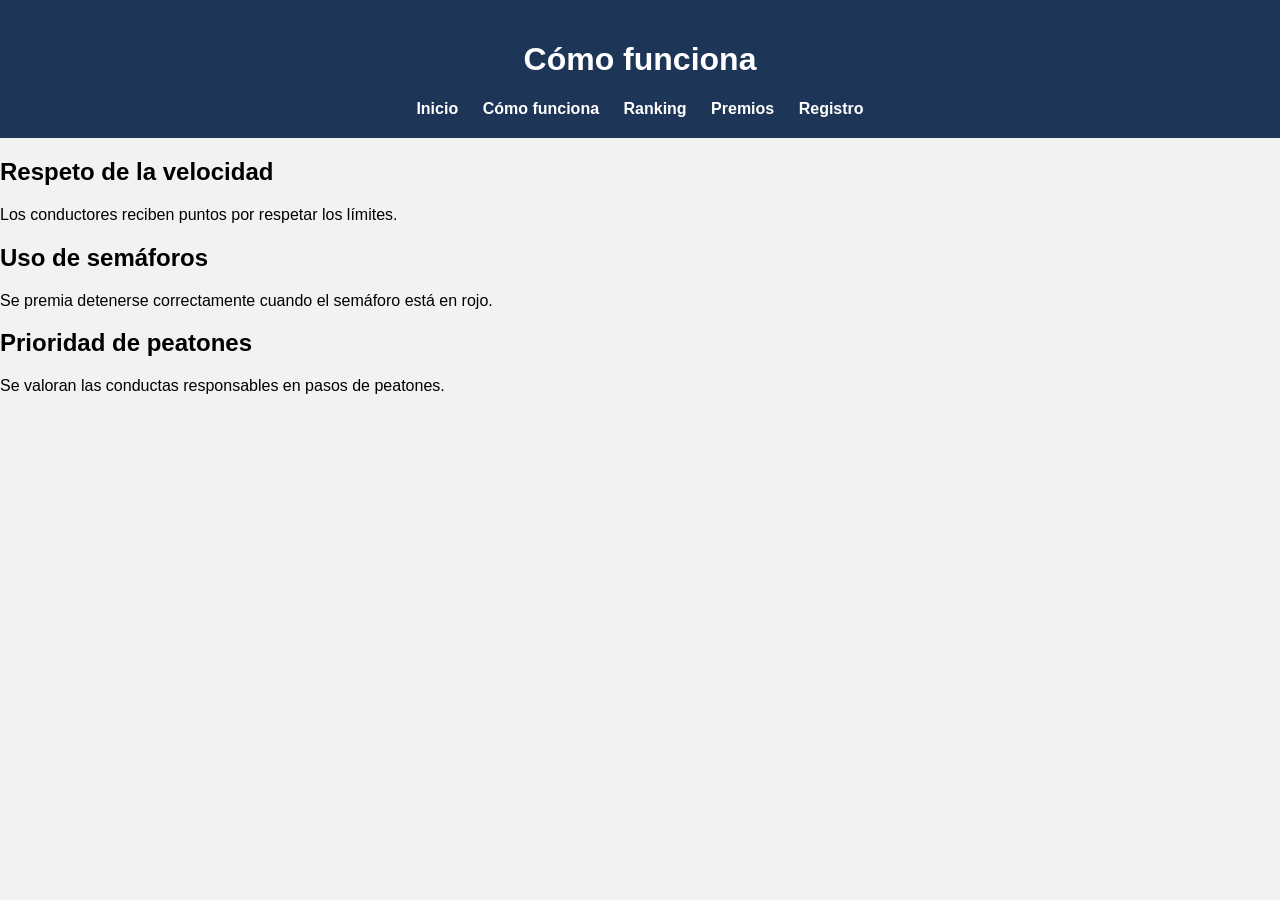
==== funcionamiento.html @ 2cffe6fd "Add funcionamiento.html with content on traffic rules" ====
<!DOCTYPE html>
<html lang="es">

<head>
<meta charset="UTF-8">
<title>Cómo funciona</title>
<link rel="stylesheet" href="style.css">
</head>

<body>

<header>

<h1>Cómo funciona</h1>

<nav>
<a href="index.html">Inicio</a>
<a href="funcionamiento.html">Cómo funciona</a>
<a href="ranking.html">Ranking</a>
<a href="premios.html">Premios</a>
<a href="registro.html">Registro</a>
</nav>

</header>

<section>

<h2>Respeto de la velocidad</h2>
<p>Los conductores reciben puntos por respetar los límites.</p>

<h2>Uso de semáforos</h2>
<p>Se premia detenerse correctamente cuando el semáforo está en rojo.</p>

<h2>Prioridad de peatones</h2>
<p>Se valoran las conductas responsables en pasos de peatones.</p>

</section>

</body>
</html>
---- style.css ----
body{
font-family: Arial, sans-serif;
margin:0;
background:#f2f2f2;
}

header{
background:#1d3557;
color:white;
padding:20px;
text-align:center;
}

nav a{
color:white;
margin:10px;
text-decoration:none;
font-weight:bold;
}

.hero{
text-align:center;
padding:80px;
}

button{
background:#e63946;
color:white;
padding:15px 25px;
border:none;
border-radius:6px;
font-size:16px;
cursor:pointer;
}

button:hover{
background:#c1121f;
}
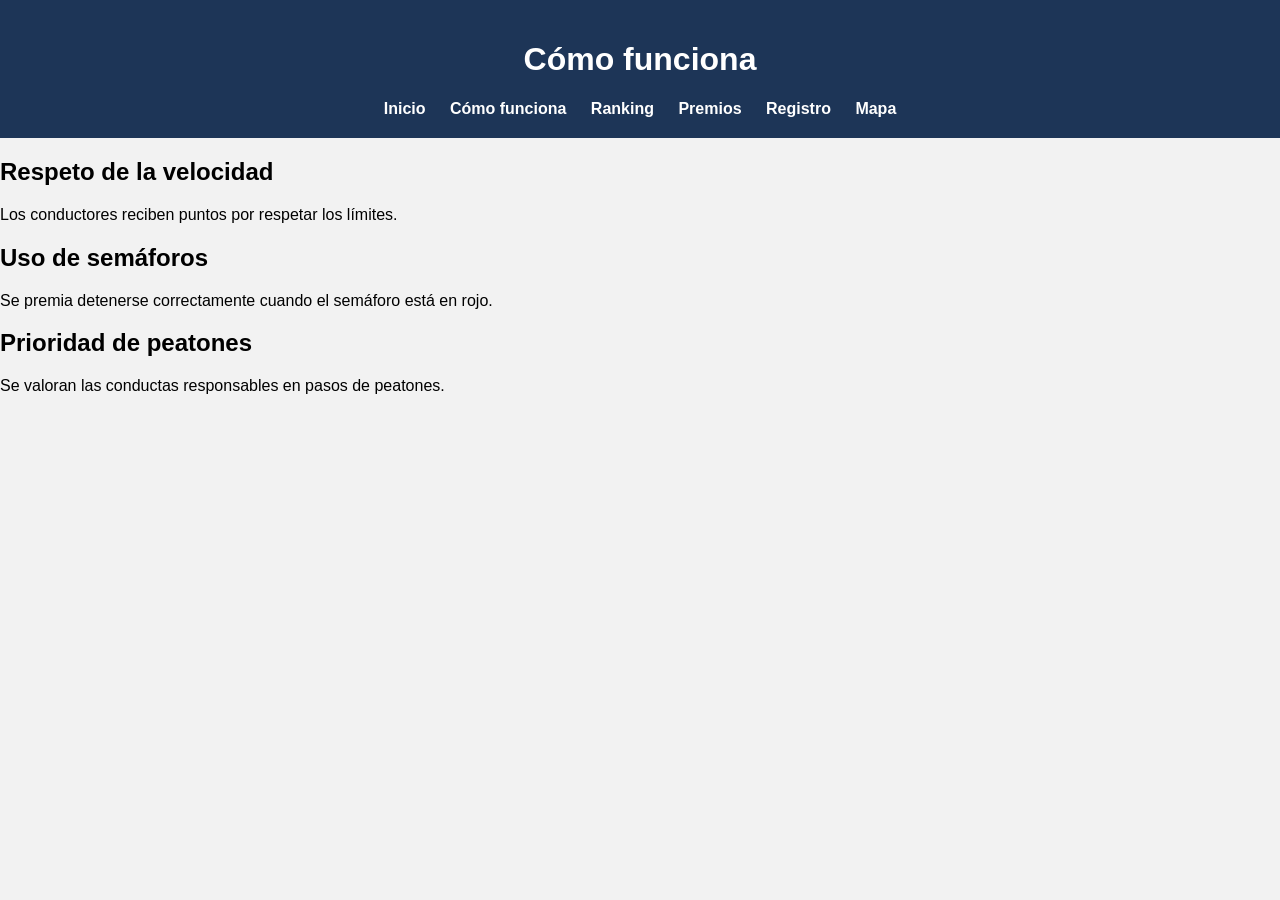
==== commit dbbf5abd: "Add link to Mapa in navigation menu" ====
--- a/funcionamiento.html
+++ b/funcionamiento.html
@@ -10,7 +10,6 @@
 <body>
 
 <header>
-
 <h1>Cómo funciona</h1>
 
 <nav>
@@ -19,12 +18,11 @@
 <a href="ranking.html">Ranking</a>
 <a href="premios.html">Premios</a>
 <a href="registro.html">Registro</a>
+<a href="mapa.html">Mapa</a>
 </nav>
-
 </header>
 
 <section>
-
 <h2>Respeto de la velocidad</h2>
 <p>Los conductores reciben puntos por respetar los límites.</p>
 
@@ -33,7 +31,6 @@
 
 <h2>Prioridad de peatones</h2>
 <p>Se valoran las conductas responsables en pasos de peatones.</p>
-
 </section>
 
 </body>
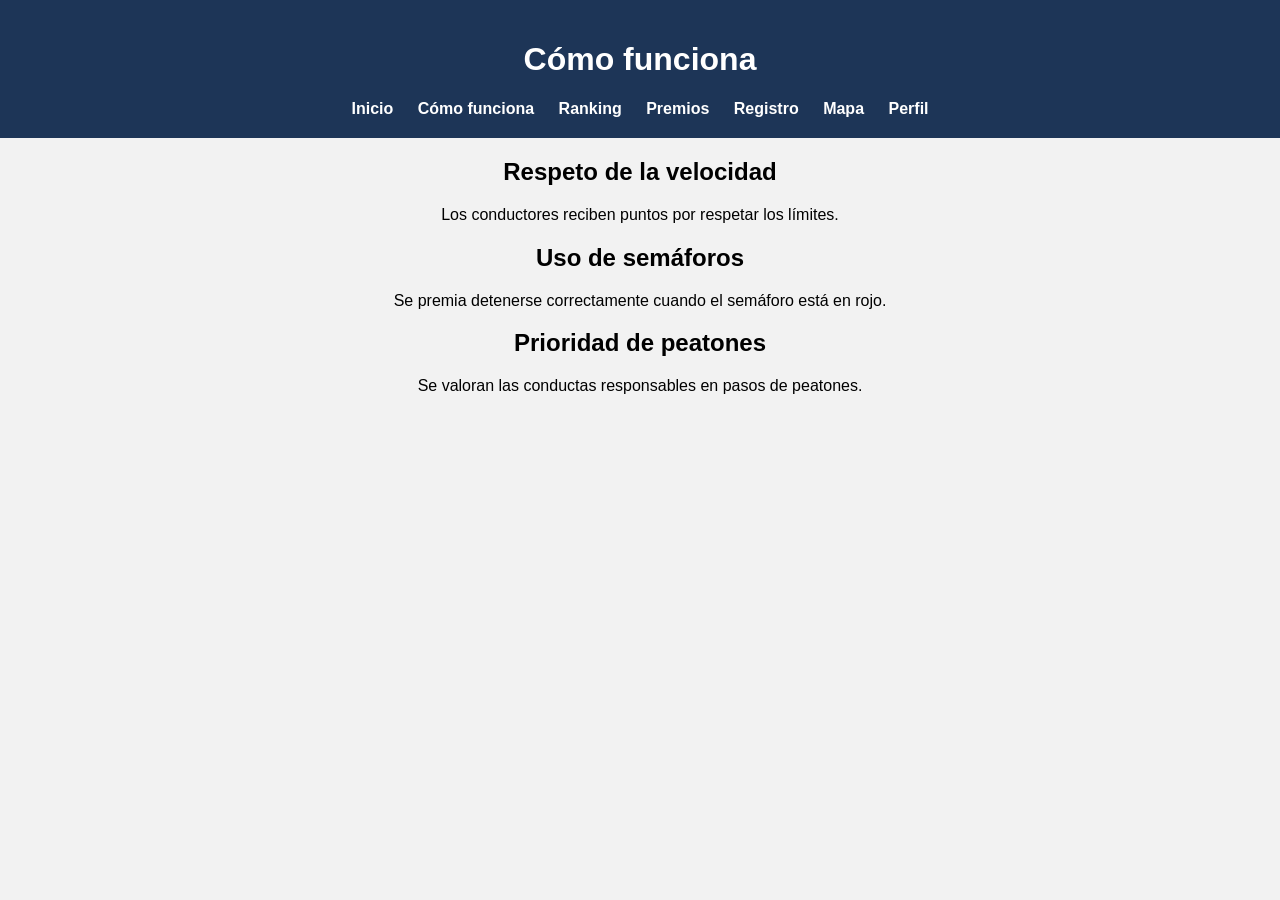
==== commit dbfa877d: "Add link to perfil.html in the navigation" ====
--- a/funcionamiento.html
+++ b/funcionamiento.html
@@ -19,6 +19,7 @@
 <a href="premios.html">Premios</a>
 <a href="registro.html">Registro</a>
 <a href="mapa.html">Mapa</a>
+<a href="perfil.html">Perfil</a>
 </nav>
 </header>
 
--- a/style.css
+++ b/style.css
@@ -2,6 +2,7 @@
 font-family: Arial, sans-serif;
 margin:0;
 background:#f2f2f2;
+text-align:center;
 }
 
 header{
@@ -36,3 +37,12 @@
 button:hover{
 background:#c1121f;
 }
+
+#mapa {
+    height: 600px;
+    width: 90%;
+    margin: 20px auto;
+    border-radius: 12px;
+    box-shadow: 0 0 10px rgba(0,0,0,0.3);
+}
+
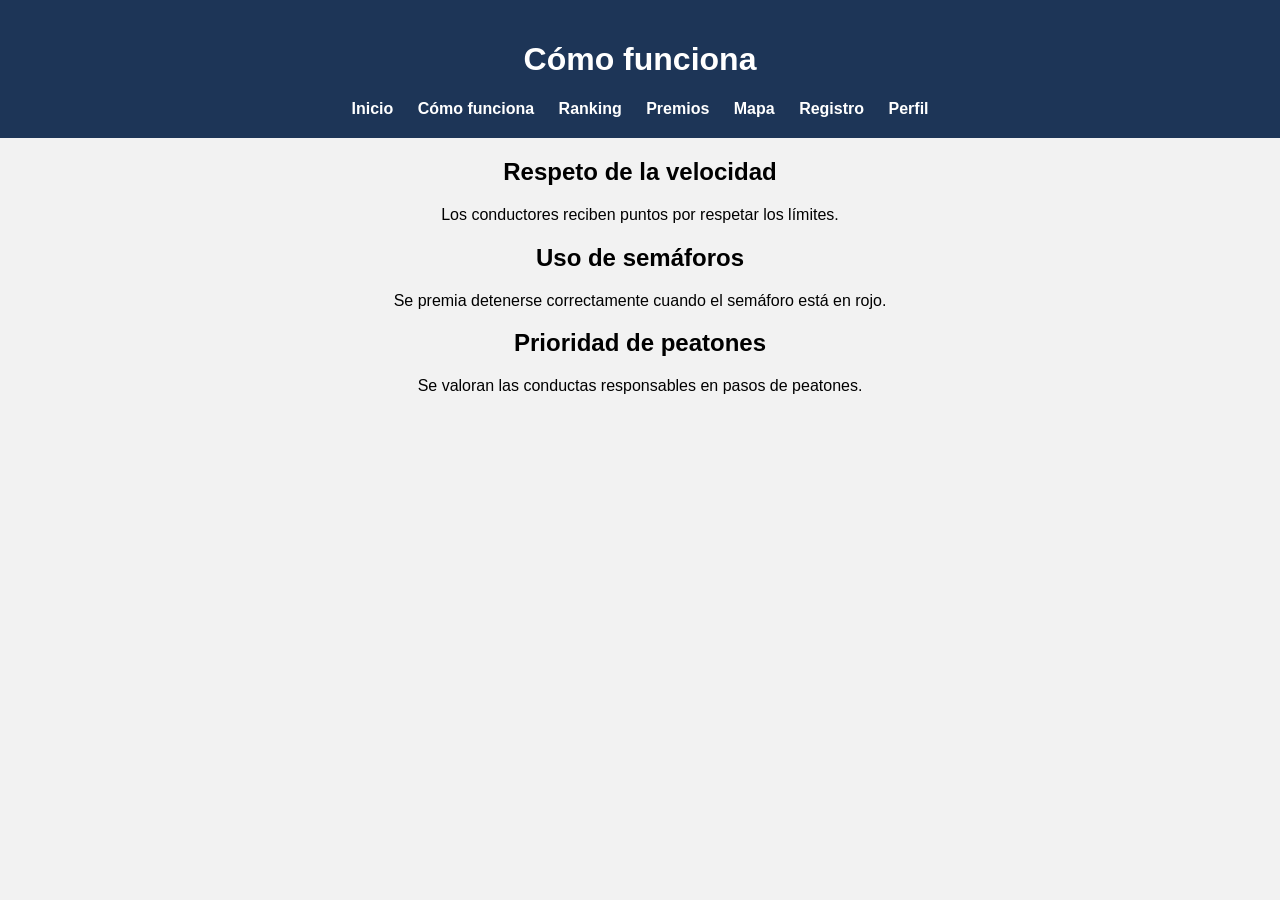
==== commit 639a8e8f: "Update funcionamiento.html" ====
--- a/funcionamiento.html
+++ b/funcionamiento.html
@@ -17,8 +17,8 @@
 <a href="funcionamiento.html">Cómo funciona</a>
 <a href="ranking.html">Ranking</a>
 <a href="premios.html">Premios</a>
+<a href="mapa.html">Mapa</a>
 <a href="registro.html">Registro</a>
-<a href="mapa.html">Mapa</a>
 <a href="perfil.html">Perfil</a>
 </nav>
 </header>
